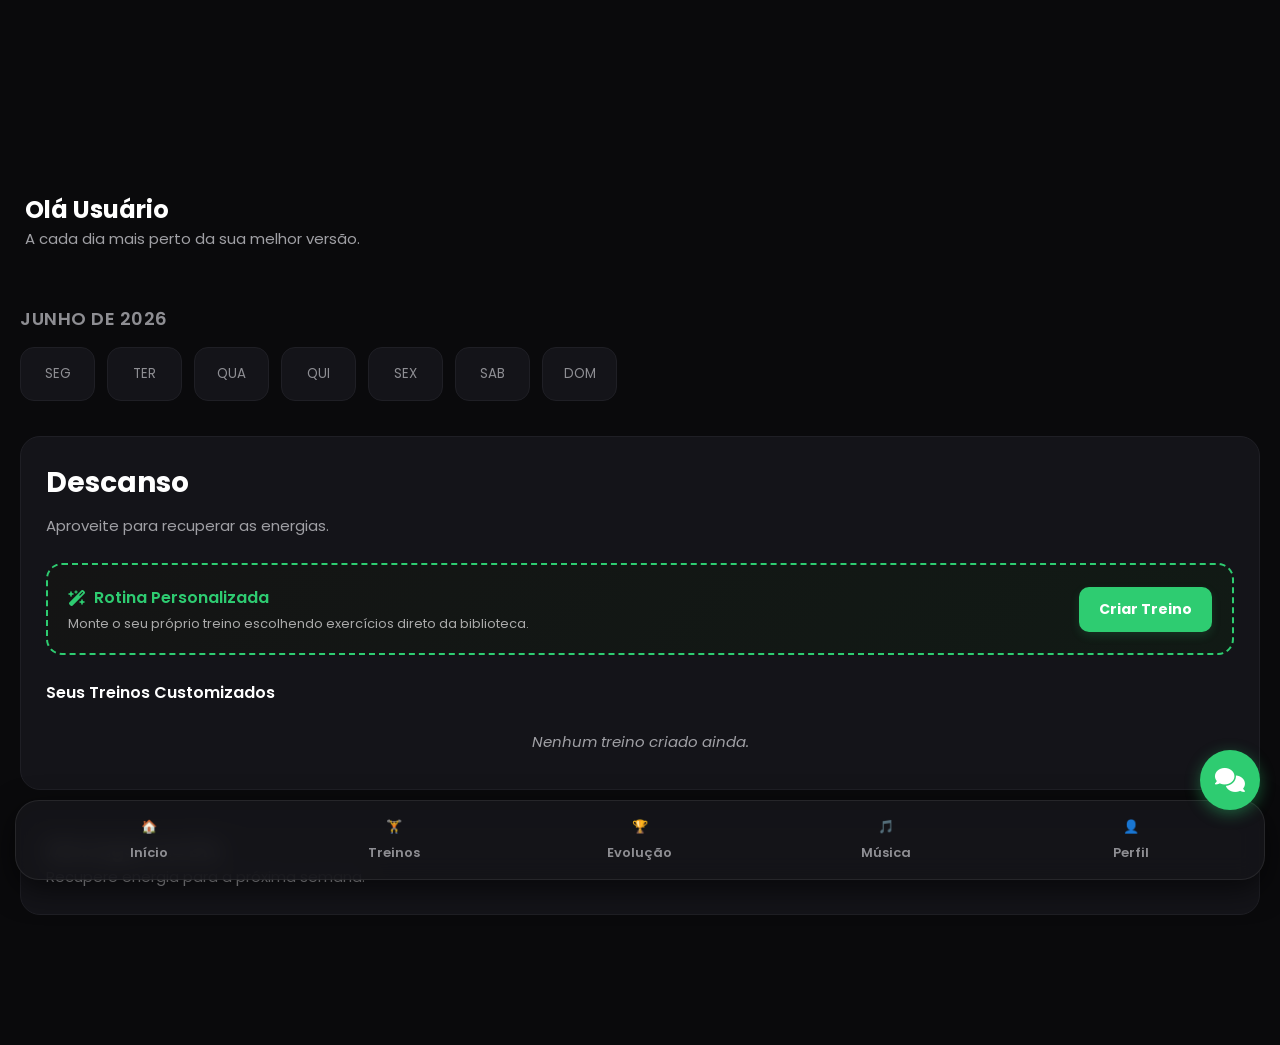
==== index.html @ 2c16859e "Add files via upload" ====
<!DOCTYPE html>
<html lang="pt-BR">
<head>
    <meta charset="UTF-8">
    <meta name="viewport" content="width=device-width, initial-scale=1.0">
    <title>FN Trainer</title>
    <link rel="stylesheet" href="style.css">
    <link rel="stylesheet" href="https://cdnjs.cloudflare.com/ajax/libs/font-awesome/6.4.0/css/all.min.css">
    <link href="https://fonts.googleapis.com/css2?family=Poppins:wght@300;400;500;600;700&display=swap" rel="stylesheet">
    <link rel="manifest" href="manifest.json">
</head>
<body>

    <section class="hero" style="background-image: url('imagens/fnbanner.png');">
        <div class="overlay">
            <h2 id="welcome"></h2>
            <p>A cada dia mais perto da sua melhor versão.</p>
        </div>
    </section>

    <section class="calendar">
        <h2 id="mesAtual">Junho de 2026</h2>
        <div class="days">
            <button class="day" onclick="mostrarTreino('seg')">SEG</button>
            <button class="day" onclick="mostrarTreino('ter')">TER</button>
            <button class="day" onclick="mostrarTreino('qua')">QUA</button>
            <button class="day" onclick="mostrarTreino('qui')">QUI</button>
            <button class="day" onclick="mostrarTreino('sex')">SEX</button>
            <button class="day" onclick="mostrarTreino('sab')">SAB</button>
            <button class="day" onclick="mostrarTreino('dom')">DOM</button>
        </div>
    </section>

    <section class="workout-card">
        <h2 id="tituloTreino">Carregando...</h2>
        <p id="descricaoTreino">Aguarde...</p>
        <button id="startWorkoutBtn">💪 Começar Treino</button>

        <div id="workoutArea" style="display:none;">
            <h3>⏱️ Tempo de Treino</h3>
            <div id="timer">00:00:00</div>
        </div>

        <div class="custom-workout-banner">
            <div class="banner-content">
                <h3><i class="fa-solid fa-wand-magic-sparkles"></i> Rotina Personalizada</h3>
                <p>Monte o seu próprio treino escolhendo exercícios direto da biblioteca.</p>
            </div>
            <a href="treinos/criar-treino.html" class="btn-criar-custom">Criar Treino</a>
        </div>

        <div class="meus-treinos-salvos">
            <h3>Seus Treinos Customizados</h3>
            <div id="listaTreinosCustomizados" class="grid-treinos-custom">
                <p class="sem-treino">Nenhum treino criado ainda.</p>
            </div>
        </div>
    </section>

    <section class="message-card">
        <h3>Mensagem do Dia</h3>
        <p id="mensagemDia"></p>
    </section>

    <nav class="bottom-menu">
        <a href="index.html">🏠 <span>Início</span></a>
        <a href="treinos/treinos.html">🏋️ <span>Treinos</span></a>
        <a href="evolucao.html">🏆 <span>Evolução</span></a>
        <a href="musica/musica.html">🎵 <span>Música</span></a>
        <a href="perfil/perfil.html">👤 <span>Perfil</span></a>
    </nav>

    
    <button id="btnChatbotFlutuante" class="btn-chatbot-fab"><i class="fa-solid fa-comments"></i></button>

    <div id="janelaChatbot" class="janela-chatbot msn-escondida">
        <div class="chatbot-header">
            <div class="chatbot-perfil">
                <div class="avatar-bot"><img src="imagens/fnbanner.png" alt="FN Assistente" class="img-avatar-bot"></div>
                <div><h4>FN Assistente</h4><span>Online</span></div>
            </div>
            <button id="btnFecharChatbot" class="btn-fechar-chat"><i class="fa-solid fa-xmark"></i></button>
        </div>
        <div id="corpoChatbot" class="chatbot-body">
            
            <div id="corpoChatbot" class="chatbot-body">
    <p style="font-size: 13px; color: #888;">Como posso te ajudar hoje?</p>
                <div id="opcoesDuvidas" class="container-opcoes-chat">
                <p style="color: #666; font-size: 11px; font-weight: 600; margin: 5px 0 2px 2px; text-transform: uppercase; letter-spacing: 0.5px;">⚙️ Sobre o App</p>
                <button class="btn-opcao-pergunta" data-pergunta="xp">Como funciona o sistema de XP?</button>
                <button class="btn-opcao-pergunta" data-pergunta="pr">Como atualizar meu PR (Recorde)?</button>
                <button class="btn-opcao-pergunta" data-pergunta="custom">Como criar meu treino personalizado?</button>
                <button class="btn-opcao-pergunta" data-pergunta="historico">Onde vejo meu histórico e evolução?</button>

                <p style="color: #666; font-size: 11px; font-weight: 600; margin: 10px 0 2px 2px; text-transform: uppercase; letter-spacing: 0.5px;">🏋️ Dicas de Treino</p>
                <button class="btn-opcao-pergunta" data-pergunta="falha">O que é treinar até a falha?</button>
                <button class="btn-opcao-pergunta" data-pergunta="descanso">Quanto tempo devo descansar entre as séries?</button>
                <button class="btn-opcao-pergunta" data-pergunta="lesoes">Como evitar lesões nos treinos pesados?</button>

                <p style="color: #666; font-size: 11px; font-weight: 600; margin: 10px 0 2px 2px; text-transform: uppercase; letter-spacing: 0.5px;">🍎 Nutrição e Saúde</p>
                <button class="btn-opcao-pergunta" data-pergunta="agua">Quanto de água devo beber por dia?</button>
                <button class="btn-opcao-pergunta" data-pergunta="pretreino">O que comer antes do treino (Pré-treino)?</button>
                <button class="btn-opcao-pergunta" data-pergunta="postreino">O que comer depois do treino (Pós-treino)?</button>
            </div>

</div>

            </div>
    </div>
    
    <script src="home.js"></script>

</body>
</html>
---- style.css ----
* {
    margin: 0;
    padding: 0;
    box-sizing: border-box;
    font-family: 'Poppins', sans-serif;
}

body {
    background: #0a0a0c;
    color: #ffffff;
    min-height: 100vh;
    padding-bottom: 110px;
}

/* ==========================================================================
   COMPONENTES GERAIS / REUTILIZÁVEIS
   ========================================================================== */

.btn-voltar {
    display: inline-flex;
    align-items: center;
    gap: 8px;
    margin: 20px;
    padding: 10px 18px;
    background: #1f1f23;
    color: #22c55e;
    text-decoration: none;
    border-radius: 10px;
    font-weight: 600;
    font-size: 14px;
    border: 1px solid #2f2f35;
    transition: all 0.2s ease;
}

.btn-voltar:hover {
    background: #22c55e;
    color: #ffffff;
    border-color: #22c55e;
    box-shadow: 0 4px 12px rgba(34, 197, 94, 0.2);
}

/* ==========================================================================
   DASHBOARD HOME (INDEX)
   ========================================================================== */

.hero {
    height: 280px;
    background: linear-gradient(180deg, rgba(10,10,12,0.2) 0%, #0a0a0c 100%), url('banner.jpg');
    background-size: cover;
    background-position: center;
    position: relative;
    display: flex;
    align-items: flex-end;
    padding: 30px 25px;
}

.overlay h1 {
    font-size: 36px;
    font-weight: 800;
    letter-spacing: -1px;
    margin-bottom: 5px;
}

.overlay p {
    color: #a0a0a5;
    font-size: 15px;
}

.calendar {
    padding: 25px 20px;
}

.calendar h2 {
    font-size: 18px;
    font-weight: 600;
    color: #8e8e93;
    text-transform: uppercase;
    letter-spacing: 0.5px;
    margin-bottom: 15px;
}

.days {
    display: flex;
    gap: 12px;
    overflow-x: auto;
    padding-bottom: 10px;
}

.days::-webkit-scrollbar {
    height: 4px;
}

.days::-webkit-scrollbar-thumb {
    background: #1f1f25;
    border-radius: 10px;
}

.day {
    min-width: 75px;
    background: #141419;
    border: 1px solid #1f1f25;
    color: #8e8e93;
    border-radius: 14px;
    text-align: center;
    padding: 16px 10px;
    cursor: pointer;
    transition: all 0.2s ease;
}

.day:hover {
    background: rgba(34, 197, 94, 0.1);
    color: #22c55e;
    border-color: #22c55e;
    transform: translateY(-2px);
}

.workout-card, .message-card {
    margin: 0 20px 20px 20px;
    background: #141419;
    border: 1px solid #1f1f25;
    border-radius: 20px;
    padding: 25px;
}

.workout-card h2 {
    font-size: 28px;
    font-weight: 700;
    margin-bottom: 10px;
}

.workout-card p, .message-card p {
    color: #a0a0a5;
    font-size: 15px;
    line-height: 1.6;
}

#startWorkoutBtn {
    width: 100%;
    margin-top: 20px;
    padding: 16px;
    border: none;
    border-radius: 14px;
    background: #22c55e;
    color: white;
    font-size: 16px;
    font-weight: 700;
    cursor: pointer;
    transition: all 0.2s ease;
    box-shadow: 0 4px 14px rgba(34, 197, 94, 0.2);
}

#startWorkoutBtn:hover {
    transform: translateY(-2px);
    box-shadow: 0 6px 20px rgba(34, 197, 94, 0.3);
}

/* ==========================================================================
   TELA DE TREINO ATIVO (SURPREESA VISUAL PREMIUM)
   ========================================================================== */

.treino-page {
    max-width: 650px;
    margin: auto;
    padding: 20px 20px 40px 20px;
}

#nomeTreino {
    text-align: center;
    font-size: 36px;
    font-weight: 800;
    margin-bottom: 25px;
    color: #ffffff;
    letter-spacing: -1px;
    text-transform: uppercase;
    background: linear-gradient(90deg, #ffffff 0%, #a0a0a5 100%);
    -webkit-background-clip: text;
    -webkit-text-fill-color: transparent;
}

/* Cronômetro com Efeito Holográfico e Glow Pulsante */
.timer-box {
    background: #111116;
    border: 1px solid rgba(34, 197, 94, 0.25);
    border-radius: 24px;
    padding: 25px;
    display: flex;
    align-items: center;
    justify-content: center;
    gap: 15px;
    margin-bottom: 30px;
    box-shadow: 0 0 25px rgba(34, 197, 94, 0.05), inset 0 0 15px rgba(34, 197, 94, 0.05);
    animation: pulseGlow 3s infinite ease-in-out;
}

.timer-icon {
    font-size: 28px;
    color: #22c55e;
    animation: rotateIcon 4s infinite linear;
}

#timer {
    display: block;
    font-size: 52px;
    font-weight: 800;
    color: #22c55e;
    font-variant-numeric: tabular-nums;
    letter-spacing: 1px;
    text-shadow: 0 0 12px rgba(34, 197, 94, 0.4);
}

#listaExercicios {
    display: flex;
    flex-direction: column;
    gap: 20px;
}

/* Card do Exercício Estilo Cyberpunk */
.exercise {
    background: #141419;
    border: 1px solid #1f1f25;
    padding: 24px;
    border-radius: 20px;
    display: flex;
    flex-direction: column;
    gap: 20px;
    box-shadow: 0 4px 15px rgba(0,0,0,0.2);
    transition: all 0.3s cubic-bezier(0.4, 0, 0.2, 1);
}

.exercise:hover {
    border-color: #2f2f37;
    transform: translateY(-2px);
}

.exercise-main-row {
    display: flex;
    align-items: center;
    width: 100%;
    gap: 15px;
}

.exercise-name {
    flex-grow: 1;
    font-weight: 700;
    font-size: 19px;
    color: #ffffff;
    letter-spacing: -0.3px;
}

/* Badge de Recorde Pessoal Estilizada */
.pr-badge {
    background: rgba(241, 196, 15, 0.1);
    color: #f1c40f;
    border: 1px solid rgba(241, 196, 15, 0.25);
    padding: 6px 14px;
    border-radius: 10px;
    font-size: 12px;
    font-weight: 700;
    display: inline-flex;
    align-items: center;
    gap: 6px;
    box-shadow: 0 2px 8px rgba(241, 196, 15, 0.05);
}

/* Custom Checkbox Ultra Moderno */
.check {
    width: 26px;
    height: 26px;
    cursor: pointer;
    accent-color: #22c55e;
    border-radius: 8px;
    transition: transform 0.2s ease;
}

.check:scale(1.1) {
    transform: scale(1.1);
}

/* Painel Interno de Cargas */
.progression-panel {
    background: #0a0a0c;
    border: 1px solid #1f1f25;
    padding: 20px;
    border-radius: 14px;
    width: 100%;
}

.pr-input-group {
    display: flex;
    align-items: center;
    gap: 12px;
    font-size: 14px;
    color: #a0a0a5;
    margin-bottom: 16px;
}

.select-progression {
    padding: 10px 14px;
    background: #141419;
    border: 1px solid #2f2f35;
    color: white;
    border-radius: 10px;
    font-size: 13px;
    font-weight: 500;
    cursor: pointer;
    outline: none;
    transition: border-color 0.2s;
}

.select-progression:focus {
    border-color: #22c55e;
}

.pr-input-group input {
    width: 75px;
    padding: 8px;
    background: #141419;
    border: 1px solid #2f2f35;
    color: white;
    border-radius: 10px;
    text-align: center;
}

/* Tabela de Séries Premium */
.sets-table {
    width: 100%;
    border-collapse: collapse;
}

.sets-table th {
    text-align: center;
    font-size: 11px;
    color: #8e8e93;
    padding-bottom: 12px;
    text-transform: uppercase;
    letter-spacing: 0.8px;
    font-weight: 600;
}

.sets-table td {
    padding: 8px 4px;
    text-align: center;
    vertical-align: middle;
}

.set-number {
    font-weight: 800;
    color: #22c55e;
    font-size: 15px;
    background: rgba(34, 197, 94, 0.08);
    width: 32px;
    height: 32px;
    display: inline-flex;
    align-items: center;
    justify-content: center;
    border-radius: 50%;
}

.sets-table input {
    width: 85px;
    padding: 10px;
    background: #141419;
    border: 1px solid #2f2f35;
    color: white;
    border-radius: 10px;
    text-align: center;
    font-size: 14px;
    font-weight: 600;
    outline: none;
    transition: all 0.2s ease;
}

.sets-table input:focus {
    border-color: #22c55e;
    background: #1c1c24;
    box-shadow: 0 0 10px rgba(34, 197, 94, 0.15);
}

.txt-inicio {
    font-size: 13px;
    color: #636366;
    font-weight: 500;
}

/* Transição de Estado: Exercício Completado */
.exercise.completed {
    background: linear-gradient(135deg, rgba(34, 197, 94, 0.03) 0%, rgba(34, 197, 94, 0.08) 100%);
    border-color: rgba(34, 197, 94, 0.4);
    box-shadow: 0 4px 20px rgba(34, 197, 94, 0.05);
}

.exercise.completed .exercise-name {
    text-decoration: line-through;
    color: #8e8e93;
    opacity: 0.7;
}

.exercise.completed .progression-panel {
    border-color: rgba(34, 197, 94, 0.15);
    background: rgba(10, 10, 12, 0.6);
}

.exercise.completed .set-number {
    background: #22c55e;
    color: #ffffff;
}

/* Botão Encerrar Forte e Imponente */
#finishWorkoutBtn {
    width: 100%;
    margin-top: 35px;
    padding: 18px;
    border: none;
    border-radius: 16px;
    background: linear-gradient(135deg, #ef4444 0%, #dc2626 100%);
    color: white;
    font-size: 16px;
    font-weight: 700;
    cursor: pointer;
    display: flex;
    align-items: center;
    justify-content: center;
    gap: 10px;
    transition: all 0.2s ease;
    box-shadow: 0 6px 20px rgba(239, 68, 68, 0.25);
}

#finishWorkoutBtn:hover {
    transform: translateY(-3px);
    box-shadow: 0 8px 25px rgba(239, 68, 68, 0.4);
}

/* ANIMAÇÕES EXCLUSIVAS */
@keyframes pulseGlow {
    0%, 100% { box-shadow: 0 0 20px rgba(34, 197, 94, 0.05), inset 0 0 15px rgba(34, 197, 94, 0.05); border-color: rgba(34, 197, 94, 0.25); }
    50% { box-shadow: 0 0 35px rgba(34, 197, 94, 0.15), inset 0 0 20px rgba(34, 197, 94, 0.1); border-color: rgba(34, 197, 94, 0.5); }
}

@keyframes rotateIcon {
    0% { transform: rotate(0deg); }
    12% { transform: rotate(15deg); }
    25% { transform: rotate(-10deg); }
    37% { transform: rotate(0deg); }
    100% { transform: rotate(0deg); }
}

/* ==========================================================================
   TELA DE EVOLUÇÃO
   ========================================================================== */

.evolution-page {
    max-width: 600px;
    margin: auto;
    padding: 20px;
}

.evolution-header {
    text-align: center;
    margin-bottom: 35px;
}

.evolution-header h1 {
    font-size: 32px;
    font-weight: 800;
    margin-bottom: 5px;
}

.evolution-header .subtitle {
    color: #8e8e93;
    font-size: 15px;
}

.evolution-grid {
    display: flex;
    flex-direction: column;
    gap: 15px;
    margin-bottom: 30px;
}

.evolution-card {
    background: #141419;
    border: 1px solid #1f1f25;
    padding: 16px 20px;
    border-radius: 16px;
    display: flex;
    align-items: center;
}

.evolution-card.highlight {
    background: linear-gradient(90deg, #141419 0%, #1a1a24 100%);
    border-color: #2f2f3f;
}

.card-icon {
    width: 48px;
    height: 48px;
    border-radius: 12px;
    display: flex;
    align-items: center;
    justify-content: center;
    font-size: 20px;
    margin-right: 16px;
}

.card-icon.xp { background: rgba(34, 197, 94, 0.1); color: #22c55e; }
.card-icon.level { background: rgba(168, 85, 247, 0.1); color: #a855f7; }
.card-icon.workouts { background: rgba(59, 130, 246, 0.1); color: #3b82f6; }
.card-icon.rating { background: rgba(241, 196, 15, 0.1); color: #f1c40f; }
.card-icon.time { background: rgba(249, 115, 22, 0.1); color: #f97316; }

.card-info h2 {
    font-size: 13px;
    color: #8e8e93;
    font-weight: 500;
    text-transform: uppercase;
    letter-spacing: 0.5px;
    margin-bottom: 2px;
}

.card-info p {
    font-size: 22px;
    font-weight: 700;
    color: #ffffff;
}

.progress-box {
    background: #141419;
    border: 1px solid #1f1f25;
    border-radius: 18px;
    padding: 20px;
}

.progress-header {
    display: flex;
    justify-content: space-between;
    align-items: center;
    margin-bottom: 12px;
}

.progress-header h3 {
    font-size: 15px;
    font-weight: 600;
}

#xpTexto {
    font-size: 13px;
    color: #8e8e93;
    font-weight: 600;
}

.progress-bar {
    width: 100%;
    height: 12px;
    background: #0a0a0c;
    border-radius: 20px;
    overflow: hidden;
    border: 1px solid #1f1f25;
}

#progressFill {
    width: 0;
    height: 100%;
    background: linear-gradient(90deg, #22c55e 0%, #4ade80 100%);
    border-radius: 20px;
    transition: width 0.5s cubic-bezier(0.4, 0, 0.2, 1);
}

/* ==========================================================================
   MENU INFERIOR (NAVIGATION)
   ========================================================================== */

.bottom-menu {
    position: fixed;
    bottom: 20px;
    left: 15px;
    right: 15px;
    background: rgba(20, 20, 25, 0.9);
    backdrop-filter: blur(12px);
    -webkit-backdrop-filter: blur(12px);
    border: 1px solid rgba(255, 255, 255, 0.08);
    border-radius: 24px;
    display: flex;
    justify-content: space-around;
    padding: 16px 10px;
    box-shadow: 0 10px 30px rgba(0, 0, 0, 0.6);
    z-index: 100;
}

.bottom-menu a {
    color: #8e8e93;
    text-decoration: none;
    display: flex;
    flex-direction: column;
    align-items: center;
    gap: 6px;
    font-size: 13px;
    font-weight: 600;
    flex: 1;
    transition: all 0.2s ease;
}

.bottom-menu a i {
    font-size: 24px;
}

.bottom-menu a:hover, .bottom-menu a.active {
    color: #22c55e;
    transform: translateY(-1px);
}

/* ==========================================================================
   ESTILOS DOS TREINOS CUSTOMIZADOS (HOME)
   ========================================================================== */

/* Banner de chamada para criar o treino */
.custom-workout-banner {
    background: linear-gradient(135deg, #141414 0%, #111a15 100%);
    border: 2px dashed #2ecc71;
    border-radius: 16px;
    padding: 20px;
    display: flex;
    justify-content: space-between;
    align-items: center;
    gap: 15px;
    margin: 25px 0;
}

.banner-content h3 {
    color: #2ecc71;
    font-size: 16px;
    font-weight: 600;
    margin-bottom: 5px;
    display: flex;
    align-items: center;
    gap: 8px;
}

.banner-content p {
    color: #aaa;
    font-size: 13px;
    line-height: 1.4;
}

/* Botão de criar treino dentro do banner */
.btn-criar-custom {
    background: #2ecc71;
    color: white;
    padding: 12px 20px;
    border-radius: 10px;
    text-decoration: none;
    font-weight: 700;
    font-size: 14px;
    white-space: nowrap;
    transition: 0.2s ease;
    box-shadow: 0 4px 10px rgba(46, 204, 113, 0.15);
}

.btn-criar-custom:hover {
    background: #27ae60;
    transform: translateY(-2px);
}

/* Seção que lista os treinos já criados */
.meus-treinos-salvos {
    margin-top: 25px;
    text-align: left;
}

.meus-treinos-salvos h3 {
    font-size: 16px;
    color: white;
    font-weight: 600;
    margin-bottom: 15px;
}

.grid-treinos-custom {
    display: flex;
    flex-direction: column;
    gap: 12px;
}

/* Card individual do treino criado */
.card-treino-criado {
    background: #141414;
    border: 1px solid #222;
    padding: 16px 20px;
    border-radius: 14px;
    display: flex;
    justify-content: space-between;
    align-items: center;
    transition: 0.2s;
}

.card-treino-criado:hover {
    border-color: #333;
}

.card-treino-criado h4 {
    color: white;
    font-size: 15px;
    font-weight: 500;
}

.sem-treino {
    color: #666;
    font-size: 14px;
    font-style: italic;
    text-align: center;
    padding: 10px 0;
}

/* Botão 'Treinar' (Play) do treino customizado */
.btn-play-custom {
    background: transparent;
    border: 1px solid #2ecc71;
    color: #2ecc71;
    padding: 8px 16px;
    border-radius: 8px;
    font-weight: 600;
    font-size: 13px;
    font-family: 'Poppins', sans-serif;
    cursor: pointer;
    transition: 0.2s;
    display: flex;
    align-items: center;
    gap: 6px;
}

.btn-play-custom:hover {
    background: #2ecc71;
    color: white;
    box-shadow: 0 4px 12px rgba(46, 204, 113, 0.2);
}

/* CLASSE DE CONTROLE DE EXIBIÇÃO */
.janela-chatbot.msn-escondida {
    display: none !important;
}

/* Botão Flutuante (FAB) */
.btn-chatbot-fab {
    position: fixed;
    bottom: 90px;
    right: 20px;
    width: 60px;
    height: 60px;
    background: #2ecc71;
    color: white;
    border: none;
    border-radius: 50%;
    font-size: 24px;
    cursor: pointer;
    box-shadow: 0 4px 15px rgba(46, 204, 113, 0.4);
    z-index: 999;
    display: flex;
    align-items: center;
    justify-content: center;
    transition: 0.3s ease;
}

.btn-chatbot-fab:hover {
    transform: scale(1.1) rotate(5deg);
    background: #27ae60;
}

/* Janela de Chat Box */
.janela-chatbot {
    position: fixed;
    bottom: 165px;
    right: 20px;
    width: 340px;
    max-width: 85vw;
    height: 420px;
    background: #111;
    border: 1px solid #222;
    border-radius: 20px;
    box-shadow: 0 10px 30px rgba(0,0,0,0.5);
    z-index: 1000;
    display: flex;
    flex-direction: column;
    overflow: hidden;
    font-family: 'Poppins', sans-serif;
}

/* Cabeçalho do chat */
.chatbot-header {
    background: #161616;
    padding: 15px;
    display: flex;
    justify-content: space-between;
    align-items: center;
    border-bottom: 1px solid #222;
}

.chatbot-perfil {
    display: flex;
    align-items: center;
    gap: 10px;
}

.avatar-bot {
    width: 35px;
    height: 35px;
    background: #2ecc71;
    border-radius: 50%;
    display: flex;
    align-items: center;
    justify-content: center;
    font-size: 16px;
}

.chatbot-perfil h4 {
    color: white;
    font-size: 14px;
    font-weight: 600;
}

.chatbot-perfil span {
    color: #2ecc71;
    font-size: 11px;
    display: block;
}

.btn-fechar-chat {
    background: transparent;
    border: none;
    color: #888;
    font-size: 18px;
    cursor: pointer;
}
.btn-fechar-chat:hover { color: white; }

/* Corpo e Balões do Chat */
.chatbot-body {
    flex: 1;
    padding: 15px;
    overflow-y: auto;
    display: flex;
    flex-direction: column;
    gap: 12px;
}

.chatbot-body::-webkit-scrollbar { width: 5px; }
.chatbot-body::-webkit-scrollbar-thumb { background: #222; border-radius: 10px; }

.mensagem-bot {
    background: #1c1c1c;
    color: #ddd;
    padding: 12px 14px;
    border-radius: 14px 14px 14px 0px;
    font-size: 13px;
    line-height: 1.4;
    align-self: flex-start;
    max-width: 85%;
}

.mensagem-usuario {
    background: #2ecc71;
    color: white;
    padding: 12px 14px;
    border-radius: 14px 14px 0px 14px;
    font-size: 13px;
    line-height: 1.4;
    align-self: flex-end;
    max-width: 85%;
    font-weight: 500;
}

/* Botões de Opções (Dúvidas) */
.container-opcoes-chat {
    display: flex;
    flex-direction: column;
    gap: 8px;
    margin-top: 5px;
}

.btn-opcao-pergunta {
    background: #161616;
    border: 1px solid #252525;
    color: #aaa;
    padding: 10px 12px;
    border-radius: 10px;
    font-size: 12px;
    text-align: left;
    cursor: pointer;
    font-family: 'Poppins', sans-serif;
    transition: 0.2s;
}

.btn-opcao-pergunta:hover {
    border-color: #2ecc71;
    color: white;
    background: #121c16;
}

.btn-opcao-pergunta.voltar-opcoes {
    background: transparent;
    border: 1px dashed #444;
    color: #888;
    text-align: center;
    margin-top: 10px;
}
.btn-opcao-pergunta.voltar-opcoes:hover {
    border-color: #aaa;
    color: white;
    background: transparent;
}

/* Atualize ou adicione este comportamento para o container do avatar */
.avatar-bot {
    width: 35px;
    height: 35px;
    background: #2ecc71;
    border-radius: 50%;
    display: flex;
    align-items: center;
    justify-content: center;
    font-size: 16px;
    overflow: hidden; /* Garante que a imagem não morda as bordas arredondadas */
}

/* Nova regra para controlar a imagem do formato do banner */
.img-avatar-bot {
    width: 100%;
    height: 100%;
    object-fit: cover; /* Faz a imagem preencher o círculo sem amassar */
    object-position: center; /* Centraliza o foco da foto */
}
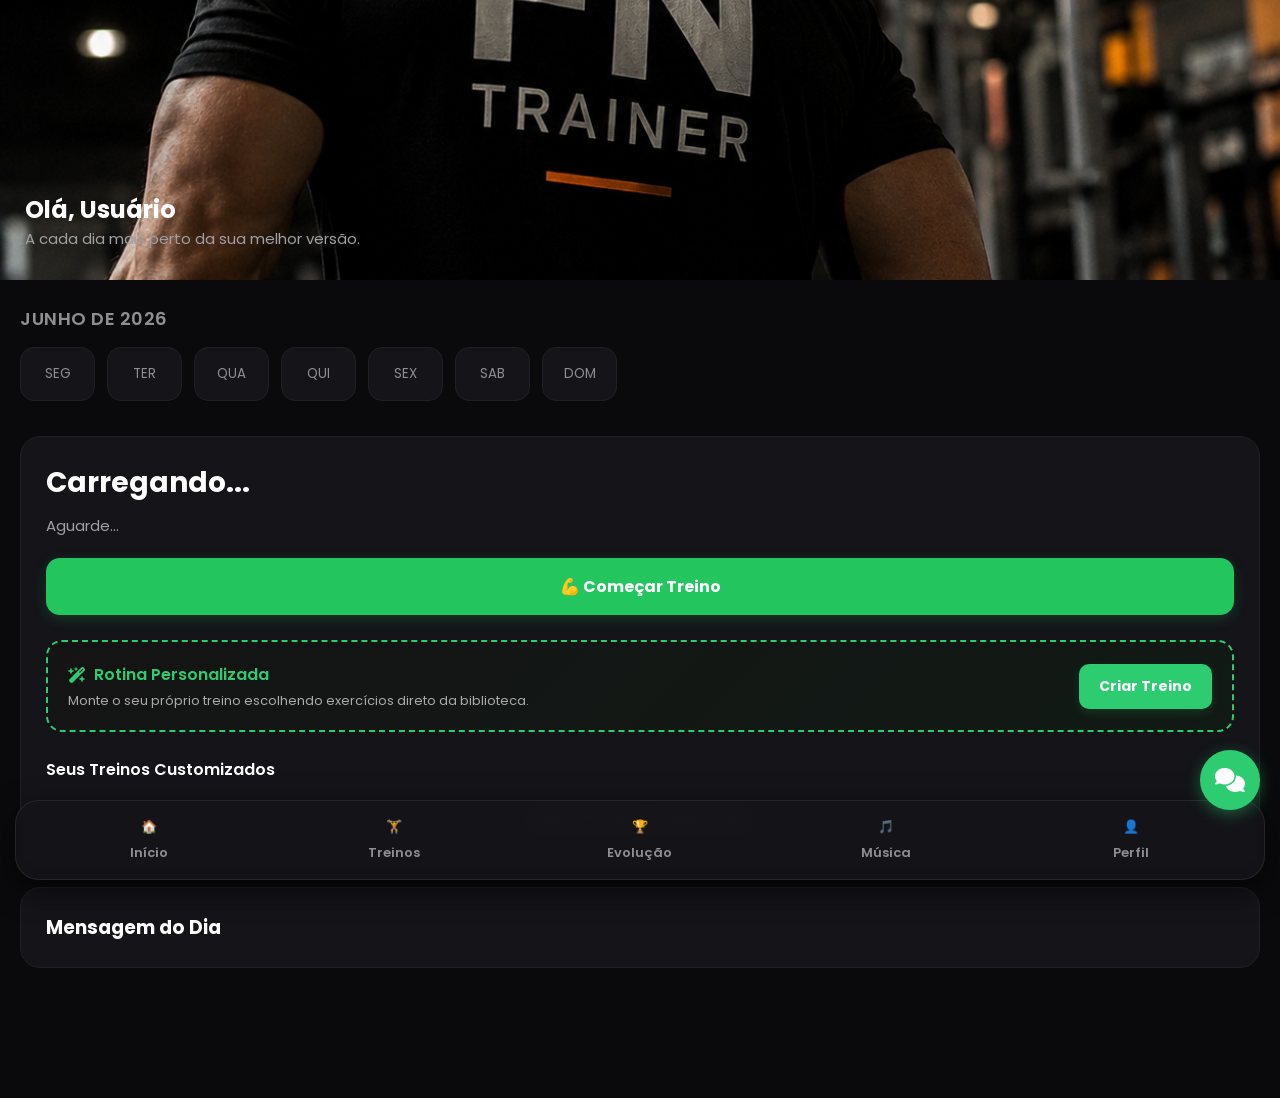
==== commit 0efeb2a9: "Install Vercel Web Analytics ## Vercel Web Analytics Installation Complete  Successfully installed a" ====
--- a/index.html
+++ b/index.html
@@ -8,6 +8,10 @@
     <link rel="stylesheet" href="https://cdnjs.cloudflare.com/ajax/libs/font-awesome/6.4.0/css/all.min.css">
     <link href="https://fonts.googleapis.com/css2?family=Poppins:wght@300;400;500;600;700&display=swap" rel="stylesheet">
     <link rel="manifest" href="manifest.json">
+    <script>
+      window.va = window.va || function () { (window.vaq = window.vaq || []).push(arguments); };
+    </script>
+    <script defer src="/_vercel/insights/script.js"></script>
 </head>
 <body>
 
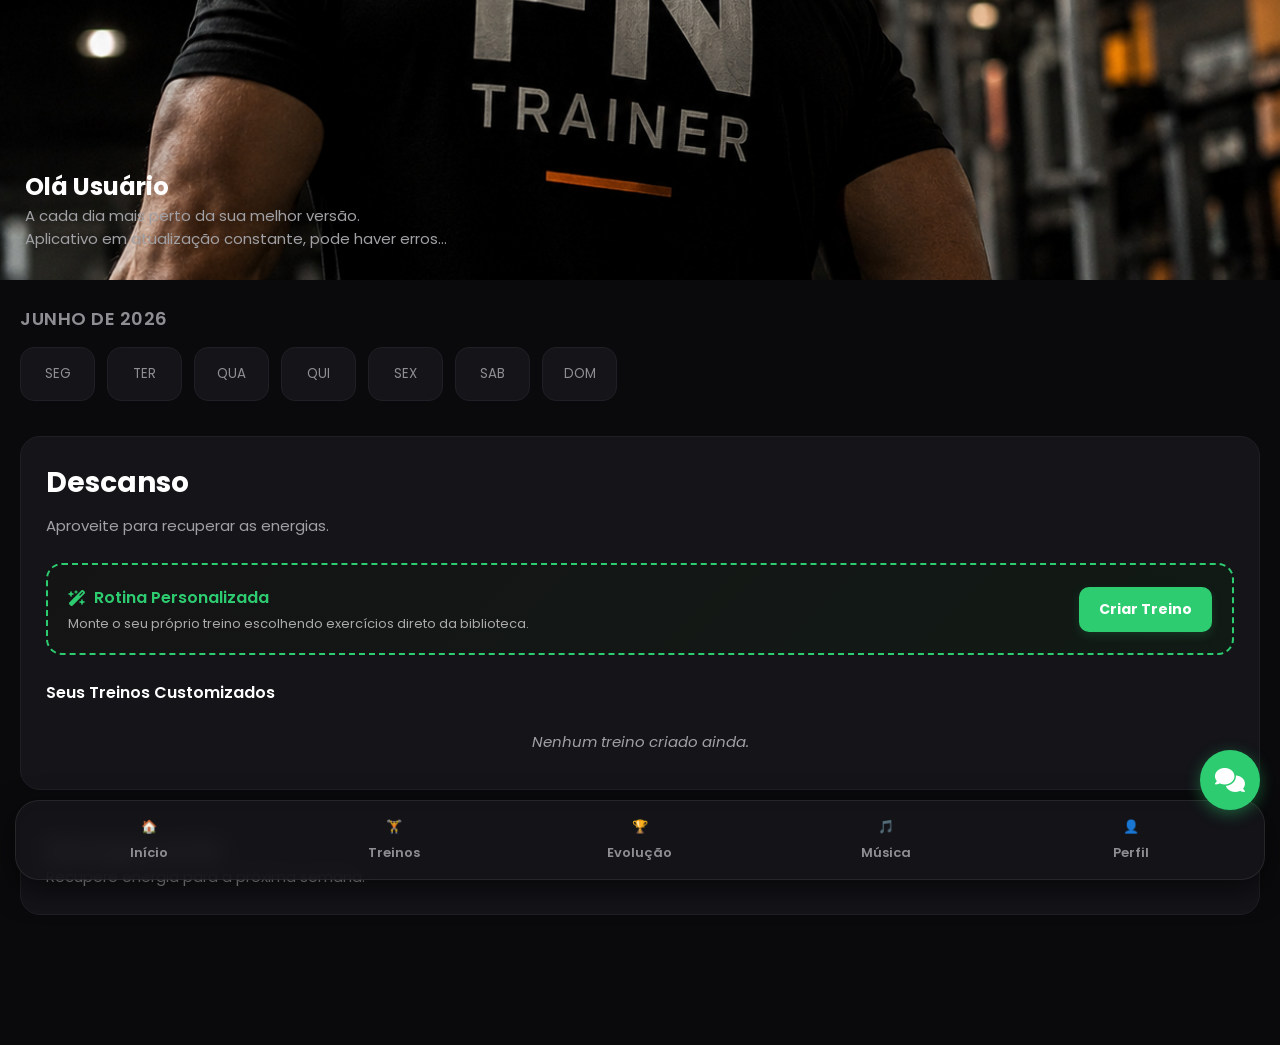
==== commit c0f0e0ea: "Update index.html" ====
--- a/index.html
+++ b/index.html
@@ -8,17 +8,13 @@
     <link rel="stylesheet" href="https://cdnjs.cloudflare.com/ajax/libs/font-awesome/6.4.0/css/all.min.css">
     <link href="https://fonts.googleapis.com/css2?family=Poppins:wght@300;400;500;600;700&display=swap" rel="stylesheet">
     <link rel="manifest" href="manifest.json">
-    <script>
-      window.va = window.va || function () { (window.vaq = window.vaq || []).push(arguments); };
-    </script>
-    <script defer src="/_vercel/insights/script.js"></script>
 </head>
 <body>
 
     <section class="hero" style="background-image: url('imagens/fnbanner.png');">
         <div class="overlay">
             <h2 id="welcome"></h2>
-            <p>A cada dia mais perto da sua melhor versão.</p>
+            <p>A cada dia mais perto da sua melhor versão.</p> <p>Aplicativo em atualização constante, pode haver erros...</p>
         </div>
     </section>
 
@@ -85,7 +81,6 @@
             </div>
             <button id="btnFecharChatbot" class="btn-fechar-chat"><i class="fa-solid fa-xmark"></i></button>
         </div>
-        <div id="corpoChatbot" class="chatbot-body">
             
             <div id="corpoChatbot" class="chatbot-body">
     <p style="font-size: 13px; color: #888;">Como posso te ajudar hoje?</p>
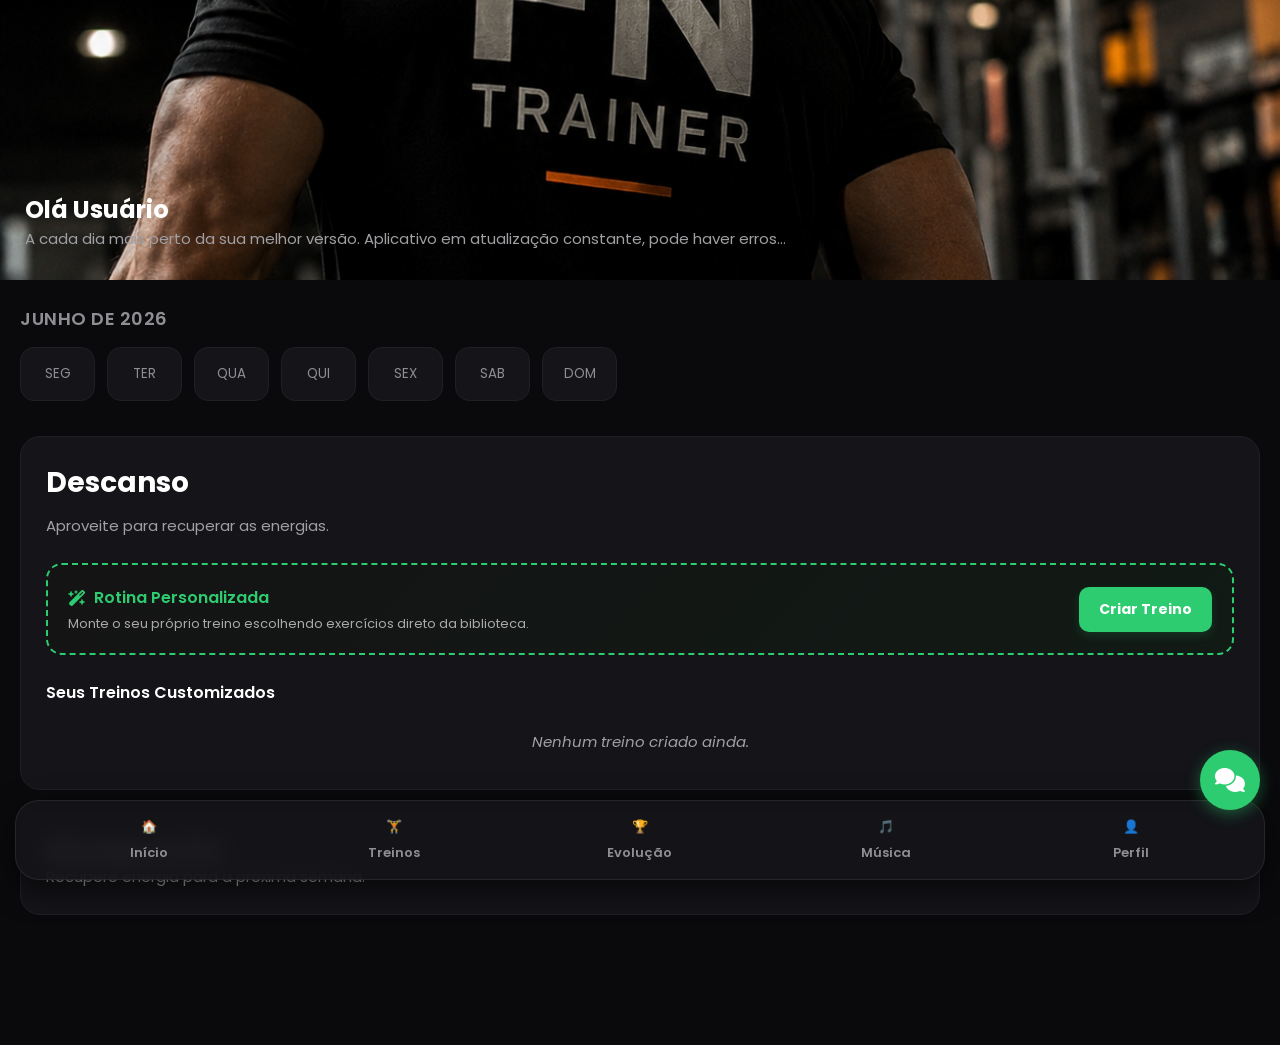
==== commit eda34613: "Update index.html" ====
--- a/index.html
+++ b/index.html
@@ -14,7 +14,7 @@
     <section class="hero" style="background-image: url('imagens/fnbanner.png');">
         <div class="overlay">
             <h2 id="welcome"></h2>
-            <p>A cada dia mais perto da sua melhor versão.</p> <p>Aplicativo em atualização constante, pode haver erros...</p>
+            <p>A cada dia mais perto da sua melhor versão. Aplicativo em atualização constante, pode haver erros...</p>
         </div>
     </section>
 
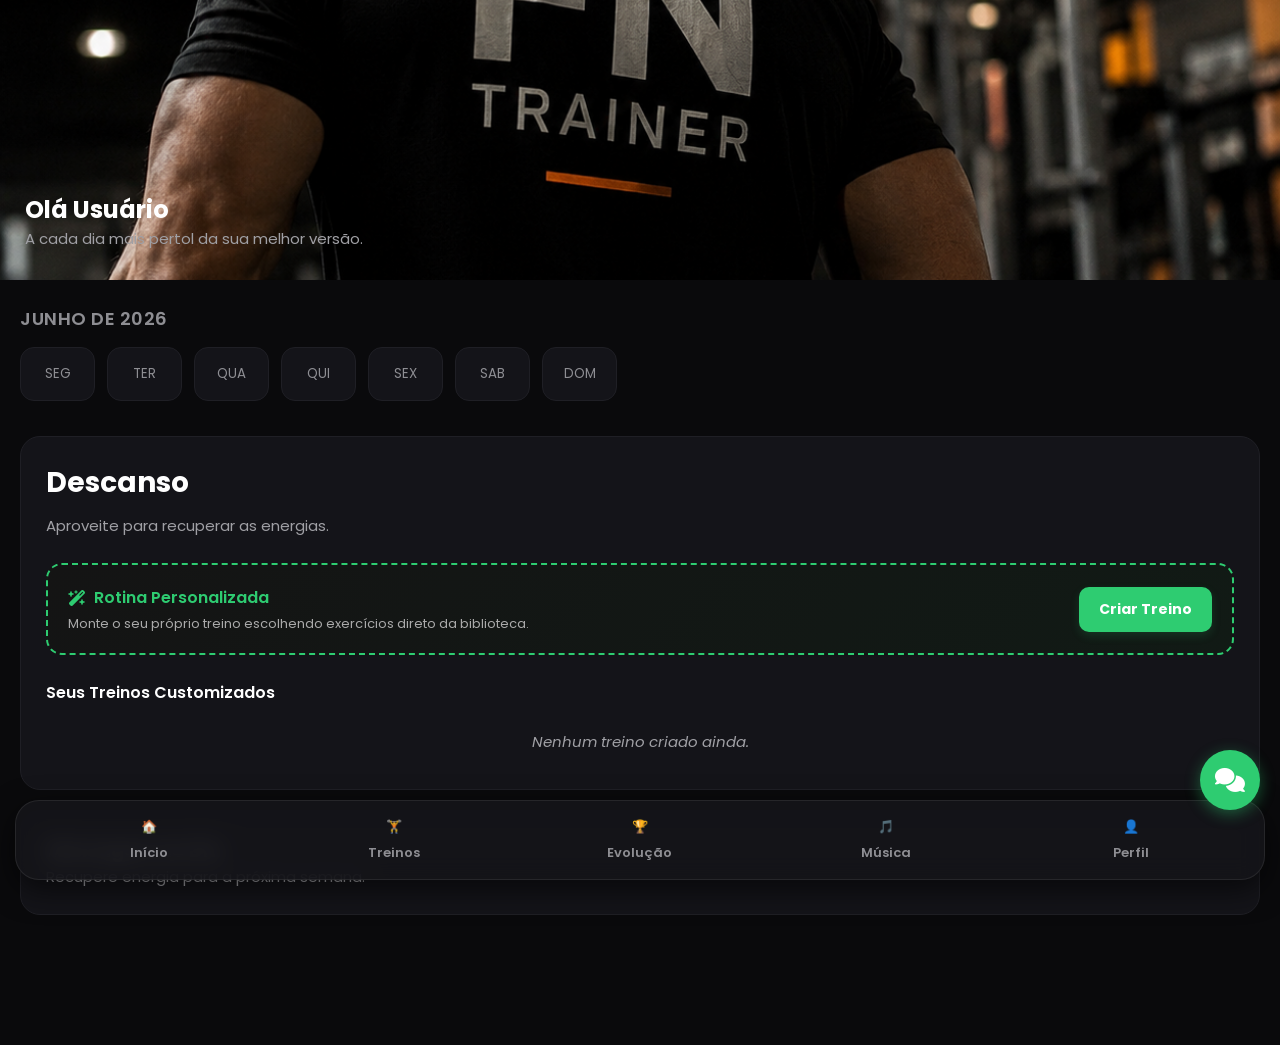
==== commit 99fa5594: "Update index.html" ====
--- a/index.html
+++ b/index.html
@@ -14,7 +14,7 @@
     <section class="hero" style="background-image: url('imagens/fnbanner.png');">
         <div class="overlay">
             <h2 id="welcome"></h2>
-            <p>A cada dia mais perto da sua melhor versão. Aplicativo em atualização constante, pode haver erros...</p>
+            <p>A cada dia mais pertol da sua melhor versão.</p>
         </div>
     </section>
 
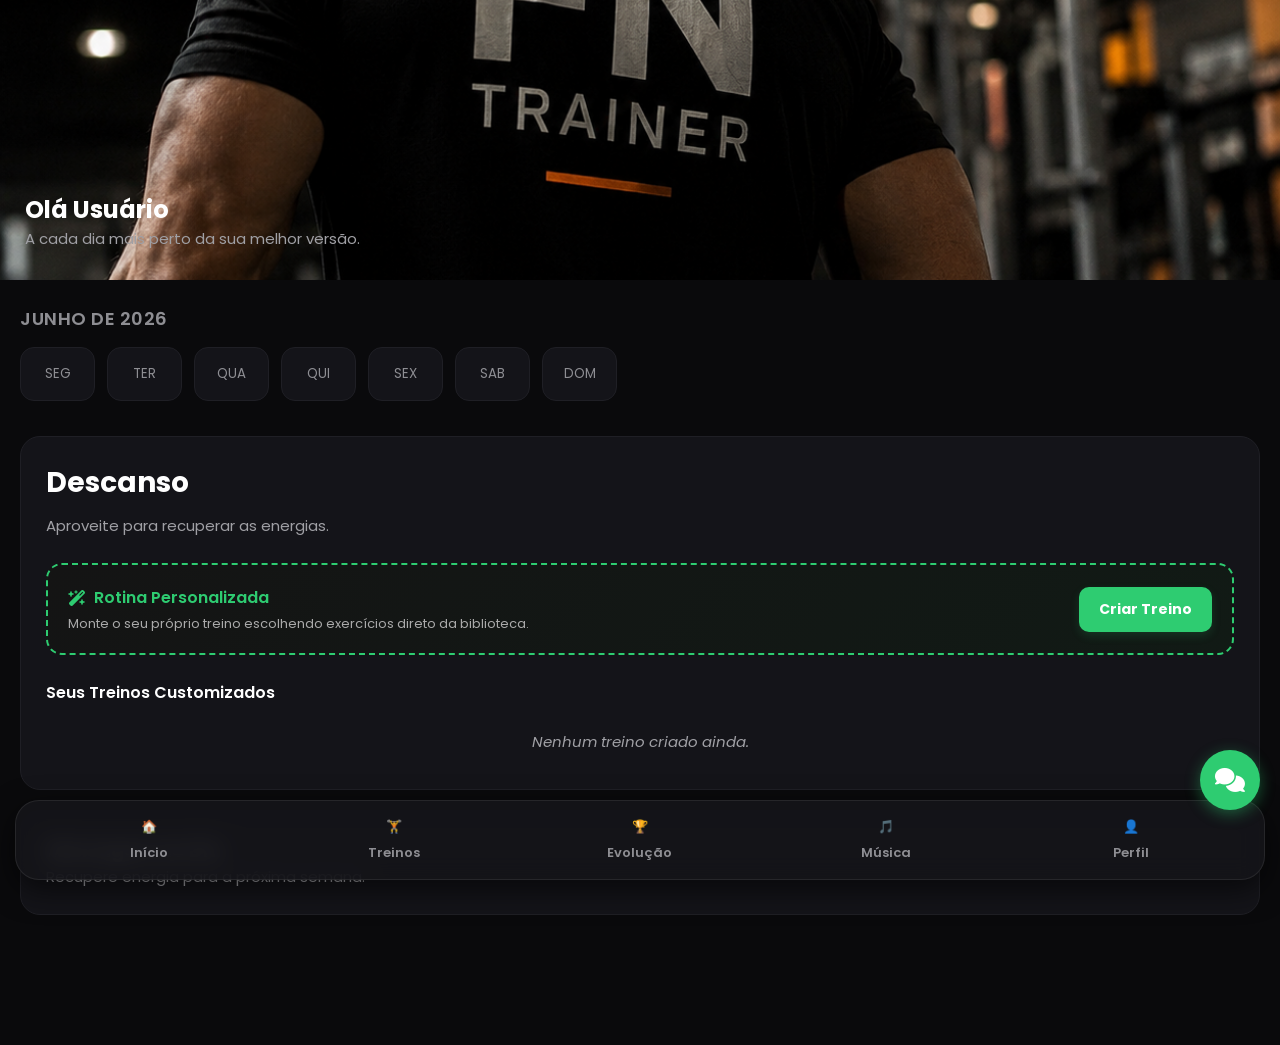
==== commit e13f9fb6: "Update index.html" ====
--- a/index.html
+++ b/index.html
@@ -14,7 +14,7 @@
     <section class="hero" style="background-image: url('imagens/fnbanner.png');">
         <div class="overlay">
             <h2 id="welcome"></h2>
-            <p>A cada dia mais pertol da sua melhor versão.</p>
+            <p>A cada dia mais perto da sua melhor versão.</p>
         </div>
     </section>
 
